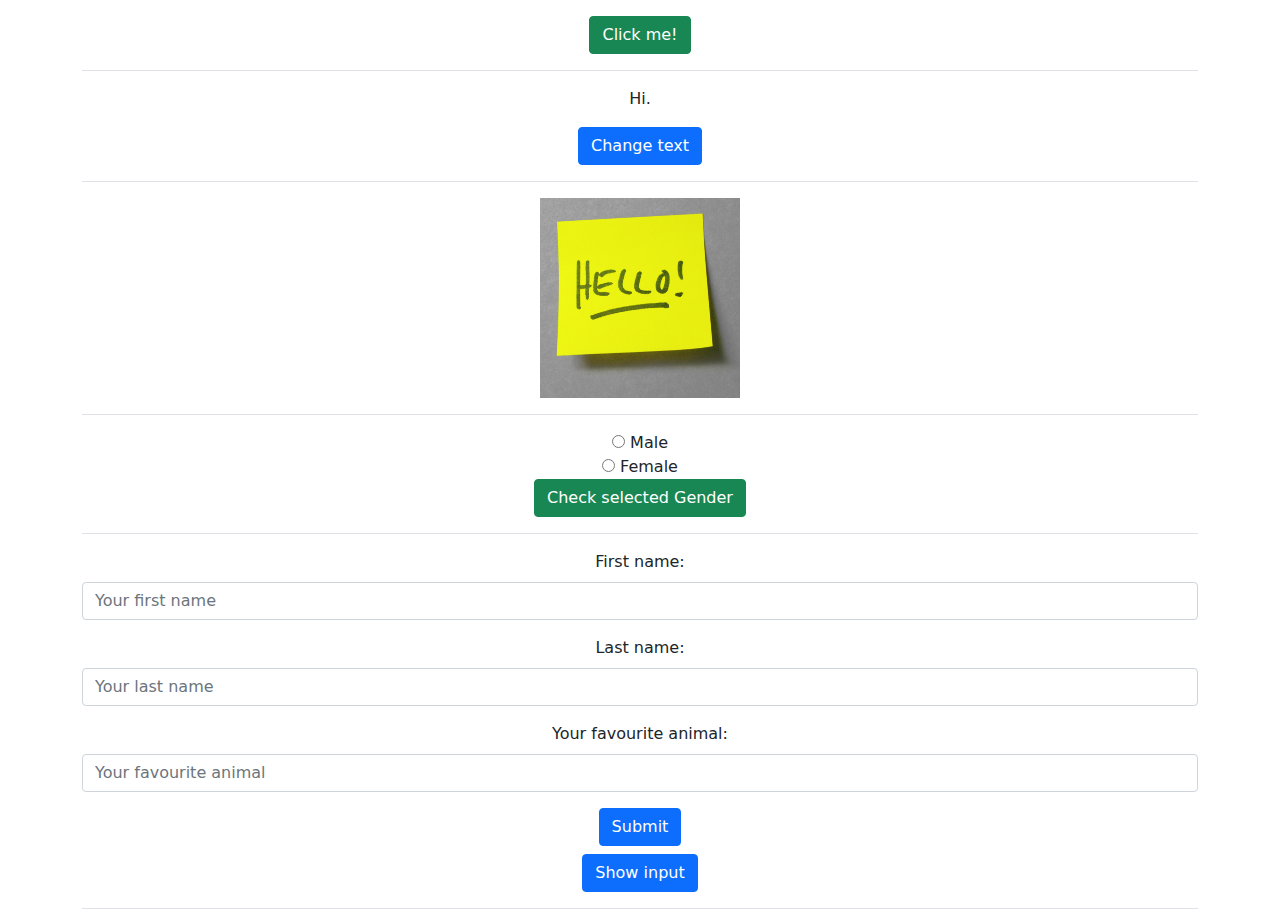
==== index.html @ c770224a "Fale poslednje dve funkcije" ====
<!DOCTYPE html>
<html>

<head>
    <title>Predavanje 10 - Zadatak 1</title>
    <meta charset="UTF-8">
    <link rel="stylesheet" href="bootstrap-5.0.2-dist/css/bootstrap.min.css">
    <link rel="stylesheet" href="style.css">
</head>

<body class="colorful">
    <div class="container text-center">
        <div class="py-3 border-bottom">
            <button class="btn btn-success" onclick="welcome()">Click me!</button>
        </div>

        <div class="py-3 border-bottom">
            <p id="changeText">Hi.</p>
            <button class="btn btn-primary" onclick="changeText()">Change text</button>
        </div>

        <div class="py-3 border-bottom">
            <img src="images/hello.jpg" alt="hello" class="image-style" onmouseover="changeImg()" id="img">
        </div>

        <div class="py-3 border-bottom">
            <form>
                <input id="Male" name="gender" type="radio" value="V1" />
                <label for="Male">Male</label>
                <br>
                <input id="Female" name="gender" type="radio" value="V2" />
                <label for="Female">Female</label>
                <br>
                <button class="btn btn-success" id="Button1" type="button" onclick="testRadio()">Check selected
                    Gender</button>
                <br>
                <span id="span1"></span>
            </form>
        </div>

        <div class="py-3 border-bottom">
            <form>
                <label for="firstname">First name:</label>
                <input type="text" class="form-control mt-2 mb-3" id="firstname" placeholder="Your first name">

                <label for="lastname">Last name:</label>
                <input type="text" class="form-control mt-2 mb-3" id="lastname" placeholder="Your last name">

                <label for="animal">Your favourite animal:</label>
                <input type="text" class="form-control mt-2 mb-3" id="animal" placeholder="Your favourite animal">

                <button type="submit" class="btn btn-primary mb-2" onclick="newlocation()">Submit</button> <br>
                <button type="submit" class="btn btn-primary">Show input</button>
            </form>
        </div>

    </div>

    <script src="jsFile.js"></script>
</body>

</html>
---- style.css ----
.changedText {
    font-size: 30px;
    background-color: white;
}

.image-style {
    width: 200px;
    height: 200px;
}
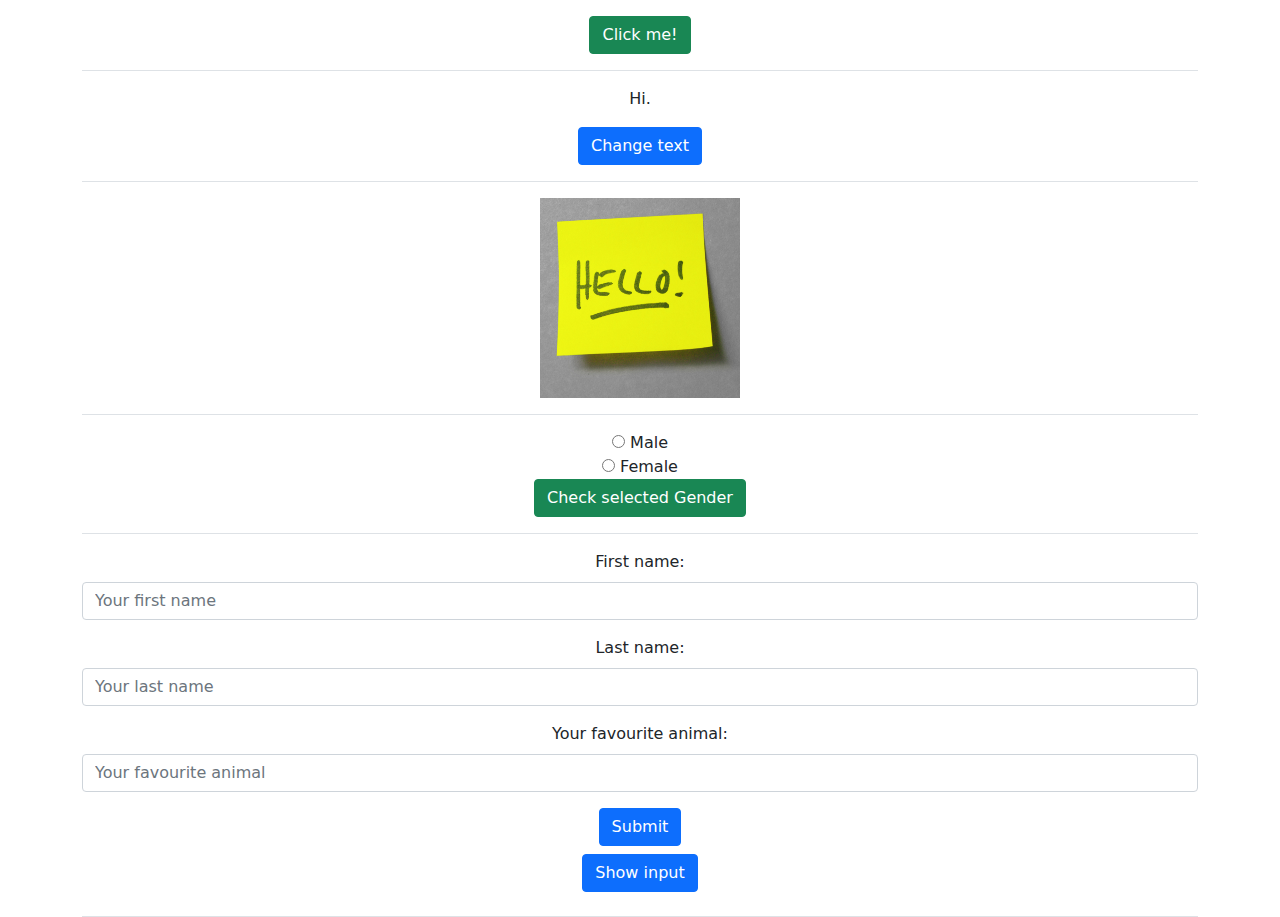
==== commit 7c364044: "Gotov domaci" ====
--- a/index.html
+++ b/index.html
@@ -1,5 +1,5 @@
 <!DOCTYPE html>
-<html>
+<html lang="en">
 
 <head>
     <title>Predavanje 10 - Zadatak 1</title>
@@ -9,7 +9,7 @@
 </head>
 
 <body class="colorful">
-    <div class="container text-center">
+    <div class="container text-center col-12">
         <div class="py-3 border-bottom">
             <button class="btn btn-success" onclick="welcome()">Click me!</button>
         </div>
@@ -41,16 +41,17 @@
         <div class="py-3 border-bottom">
             <form>
                 <label for="firstname">First name:</label>
-                <input type="text" class="form-control mt-2 mb-3" id="firstname" placeholder="Your first name">
+                <input type="text" class="form-control mt-2 mb-3 type-input" id="firstname" placeholder="Your first name">
 
                 <label for="lastname">Last name:</label>
-                <input type="text" class="form-control mt-2 mb-3" id="lastname" placeholder="Your last name">
+                <input type="text" class="form-control mt-2 mb-3 type-input" id="lastname" placeholder="Your last name">
 
                 <label for="animal">Your favourite animal:</label>
-                <input type="text" class="form-control mt-2 mb-3" id="animal" placeholder="Your favourite animal">
+                <input type="text" class="form-control mt-2 mb-3 type-input" id="animal" placeholder="Your favourite animal">
 
-                <button type="submit" class="btn btn-primary mb-2" onclick="newlocation()">Submit</button> <br>
-                <button type="submit" class="btn btn-primary">Show input</button>
+                <button type="button" class="btn btn-primary mb-2" onclick="newlocation()">Submit</button> <br>
+                <button type="button" class="btn btn-primary mb-2" onclick="showinput()" id="btn">Show input</button> <br>
+                <span id="span2"></span>
             </form>
         </div>
 
